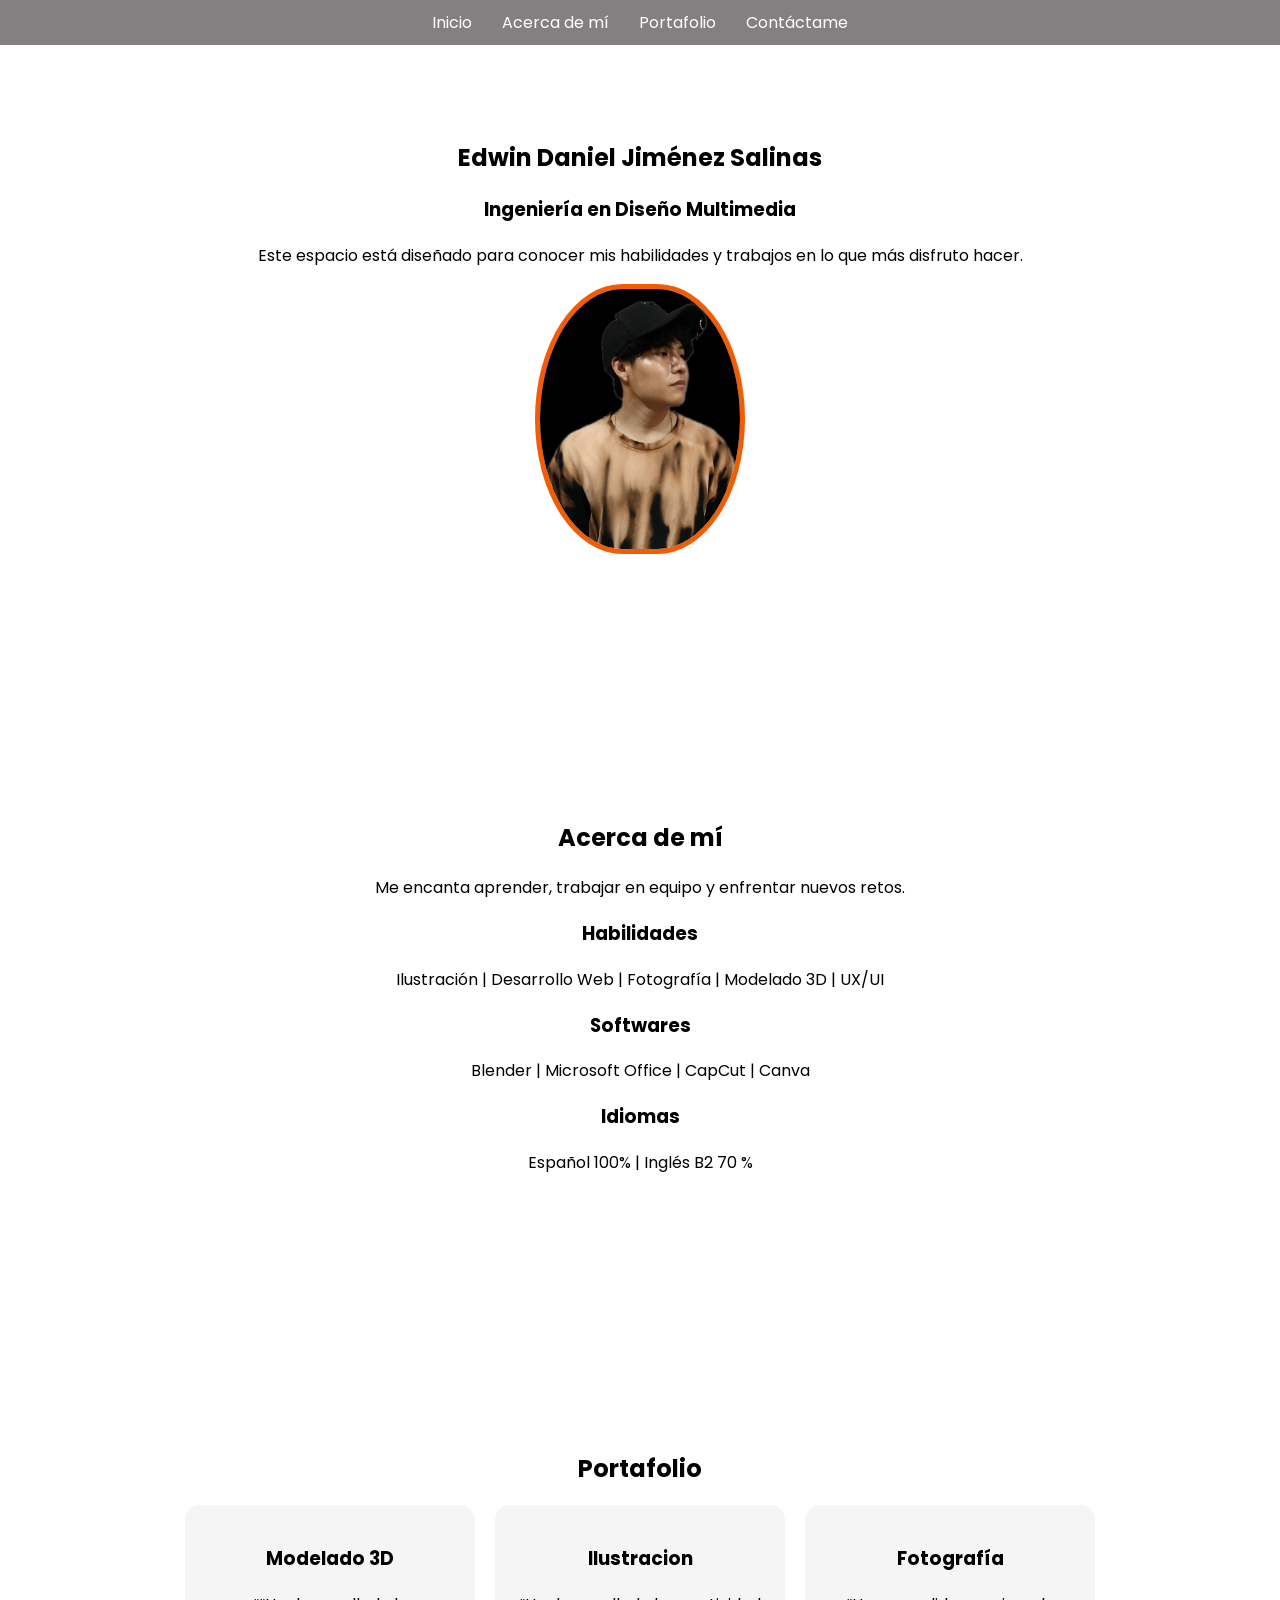
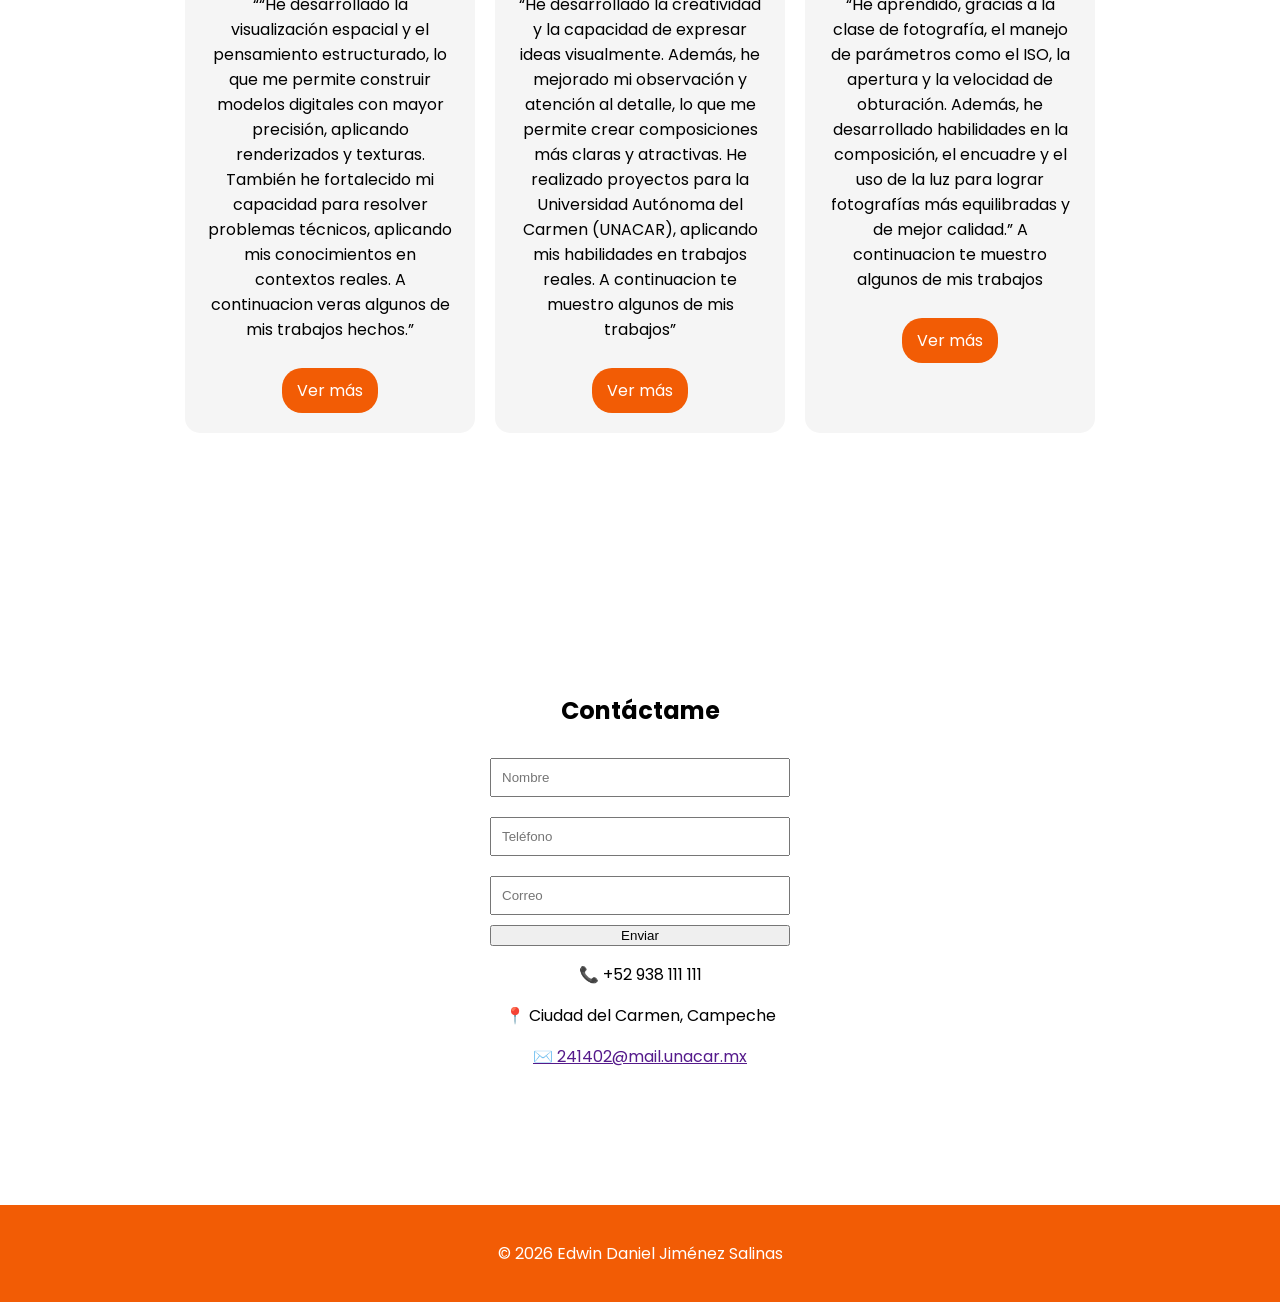
==== index.html @ 4a4f34a9 "feat:agregar todos los cambios" ====
<!DOCTYPE html>
<html lang="es">
<head>
    <meta charset="UTF-8">
    <meta name="viewport" content="width=device-width, initial-scale=1.0">
    <title>Portafolio Edwin</title>

    <link rel="stylesheet" href="style.css">
</head>

<body>

<!-- MENÚ -->
<nav id="main-menu">
    <ul>
        <li><a href="#inicio">Inicio</a></li>
        <li><a href="#acerca">Acerca de mí</a></li>
        <li><a href="#portafolio">Portafolio</a></li>
        <li><a href="#contacto">Contáctame</a></li>
    </ul>
</nav>

<!-- INICIO -->
<section id="inicio" class="seccion">
    <h1>Edwin Daniel Jiménez Salinas</h1>
    <h3>Ingeniería en Diseño Multimedia</h3>
    <p>
        Este espacio está diseñado para conocer mis habilidades y trabajos
        en lo que más disfruto hacer.
    </p>

    <div class="perfil-container">
        <img src="img/yo.jpeg" alt="Foto" class="foto-perfil">
    </div>
</section>

<!-- ACERCA -->
<section id="acerca" class="seccion">
    <h2>Acerca de mí</h2>

    <p>
        Me encanta aprender, trabajar en equipo y enfrentar nuevos retos.
    </p>

    <h3>Habilidades</h3>
    <p>Ilustración | Desarrollo Web | Fotografía | Modelado 3D | UX/UI</p>

    <h3>Softwares</h3>
    <p>Blender | Microsoft Office | CapCut | Canva</p>

    <h3>Idiomas</h3>
    <p>Español 100% | Inglés B2 70 %</p>
</section>

<!-- PORTAFOLIO -->
<section id="portafolio" class="seccion">
    <h2>Portafolio</h2>

    <div class="tarjetas-portafolio">

        <div class="card">
            <h3>Modelado 3D</h3>
            <p>““He desarrollado la visualización espacial y el pensamiento estructurado, 
                lo que me permite construir modelos digitales con mayor precisión, aplicando renderizados y texturas.
                 También he fortalecido mi capacidad para resolver problemas técnicos,
                 aplicando mis conocimientos en contextos reales. A continuacion veras algunos de mis trabajos hechos.”</p>
            <a href="modelado.html" class="btn">Ver más</a>
        </div>

        <div class="card">
            <h3>Ilustracion</h3>
            <p>“He desarrollado la creatividad y la capacidad de expresar ideas visualmente. 
                Además, he mejorado mi observación y atención al detalle, 
                lo que me permite crear composiciones más claras y atractivas. 
                He realizado proyectos para la Universidad Autónoma del Carmen (UNACAR),
                 aplicando mis habilidades en trabajos reales.
                  A continuacion te muestro algunos de mis trabajos”</p>
            <a href="diseno.html" class="btn">Ver más</a>
        </div>

        <div class="card">
            <h3>Fotografía</h3>
            <p>“He aprendido, gracias a la clase de fotografía,
                 el manejo de parámetros como el ISO, la apertura y la velocidad de obturación.
                  Además, he desarrollado habilidades en la composición, 
                  el encuadre y el uso de la luz para lograr fotografías más equilibradas y de mejor calidad.” 
                  A continuacion te muestro algunos de mis trabajos</p>
            <a href="fotografia.html" class="btn">Ver más</a>
        </div>

    </div>
</section>

<!-- CONTACTO -->
<section id="contacto" class="seccion">
    <h2>Contáctame</h2>

    <form class="formulario">
        <input type="text" placeholder="Nombre" required>
        <input type="tel" placeholder="Teléfono" required>
        <input type="email" placeholder="Correo" required>
        <button type="submit">Enviar</button>
    </form>

    <div class="info">
        <p>📞 +52 938 111 111</p>
        <p>📍 Ciudad del Carmen, Campeche</p>
        <a href "mailto:241402@mail.unacar.mx ">
        <p>
            ✉️ 241402@mail.unacar.mx
        </p> 
        </a>
    </div>
</section>

<footer>
    <p>© 2026 Edwin Daniel Jiménez Salinas</p>
</footer>

</body>
</html>
---- style.css ----
@import url('https://fonts.googleapis.com/css2?family=Poppins:wght@300;400;600&display=swap');

body{
    margin:0;
    font-family:Poppins;
}

/* MENU */
#main-menu{
    background:scroll #848081;
    position:fixed;
    width:100%;
    top:0;
}

#main-menu ul{
    display:flex;
    justify-content:center;
    list-style:none;
    padding:10px;
    margin:0;
}

#main-menu li{
    margin:0 15px;
}

#main-menu a{
    color:rgb(255, 255, 255);
    text-decoration:none;
}

/* SECCIONES */
.seccion{
    padding:120px 20px;
    text-align:center;
}

/* PERFIL OVALADO */
.foto-perfil{
    width:200px;
    height:260px;
    border-radius:50% / 60%;
    object-fit:cover;
    border:5px solid #F25C05;
}

/* TARJETAS */
.tarjetas-portafolio{
    display:flex;
    justify-content:center;
    gap:20px;
    flex-wrap:wrap;
}

.card{
    background:#f5f5f5;
    padding:20px;
    width:250px;
    border-radius:15px;
}

/* BOTON */
.btn{
    display:inline-block;
    margin-top:10px;
    background:#F25C05;
    color:white;
    padding:10px 15px;
    border-radius:20px;
    text-decoration:none;
}

/* GALERIA */
.galeria{
    display:flex;
    justify-content:center;
    gap:20px;
    flex-wrap:wrap;
    margin-top:30px;
}

/* 🔥 CUADROS CON FORMA (ESTILO PERFIL) */
.marco{
    width:220px;
    height:180px;
    border:3px solid #F25C05;
    border-radius:50% / 40%;   /* 🔥 forma ovalada tipo perfil */
    overflow:hidden;
}

/* IMAGEN AJUSTADA */
.marco img{
    width:100%;
    height:100%;
    object-fit:cover;
    object-position:center;
    display:block;
}

/* FORM */
.formulario{
    display:flex;
    flex-direction:column;
    width:300px;
    margin:auto;
}

.formulario input{
    margin:10px 0;
    padding:10px;
}

/* FOOTER */
footer{
    background:#F25C05;
    color:white;
    text-align:center;
    padding:20px;
}
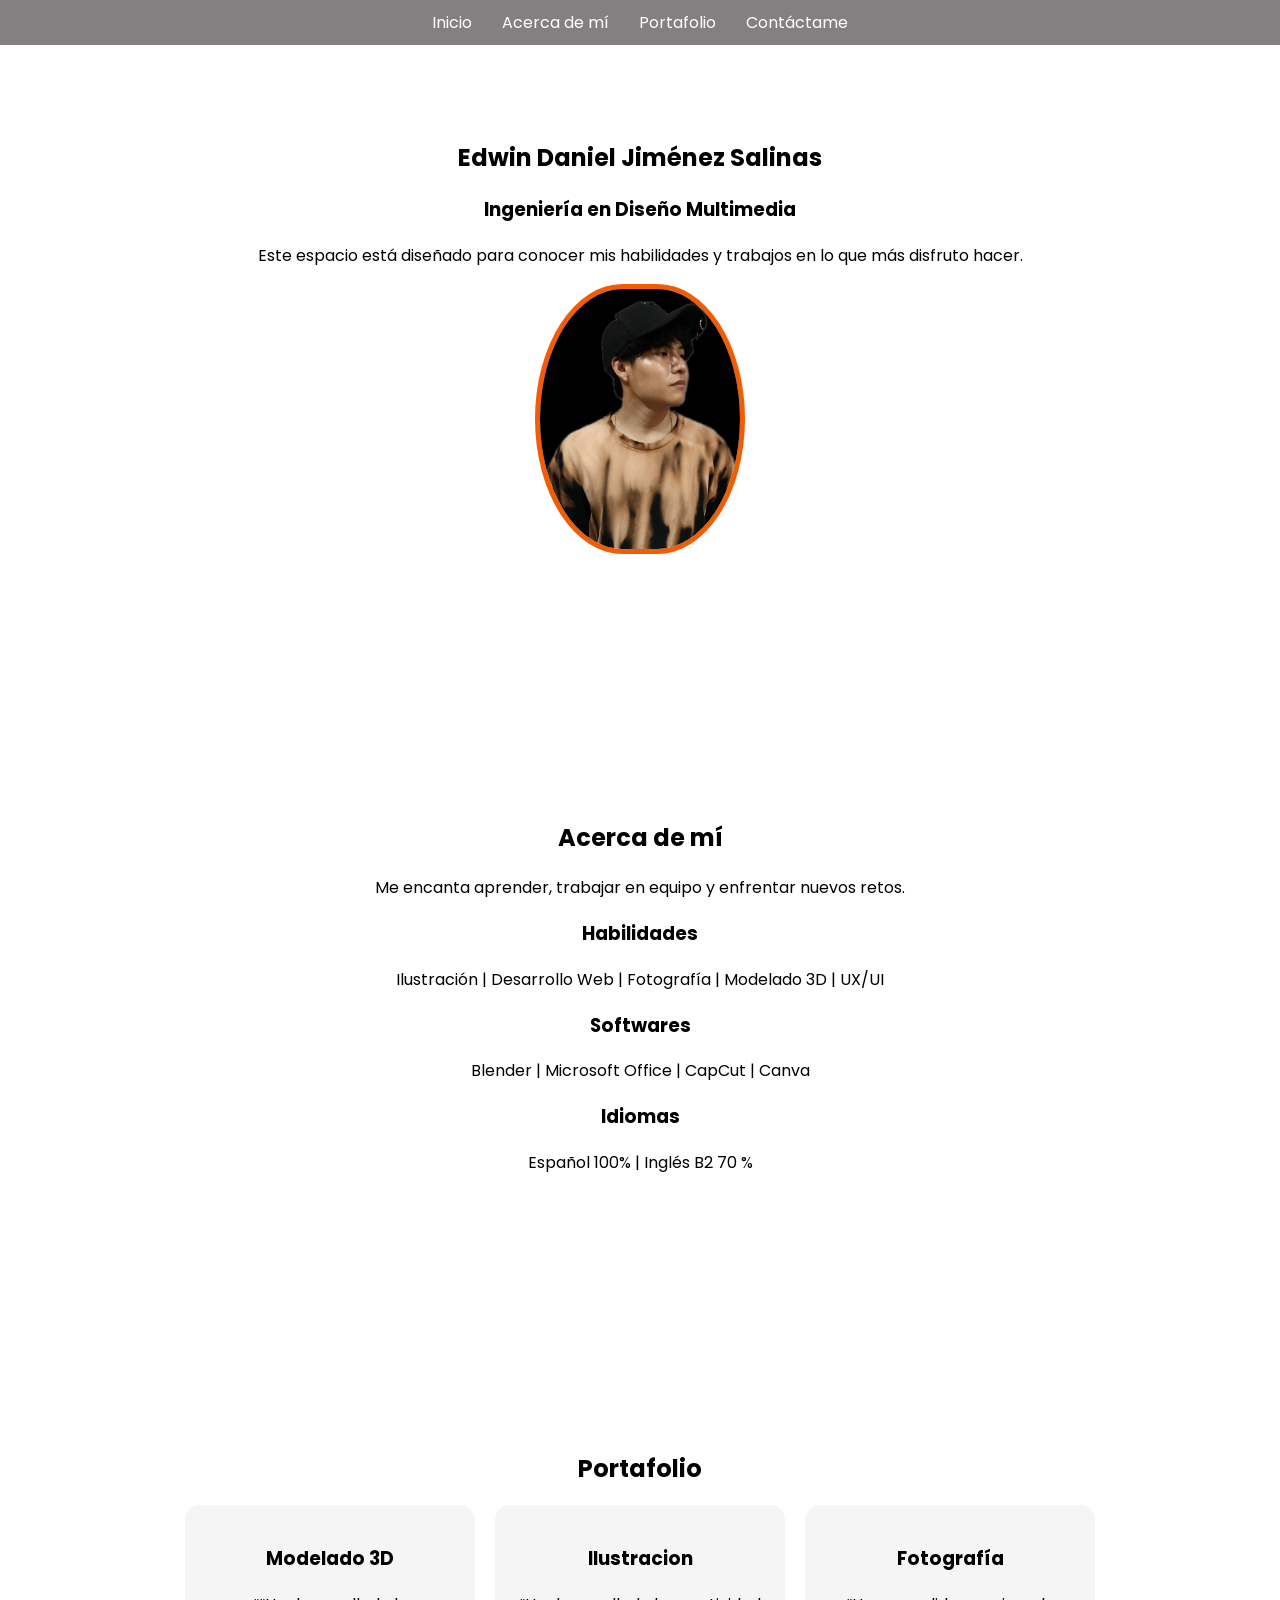
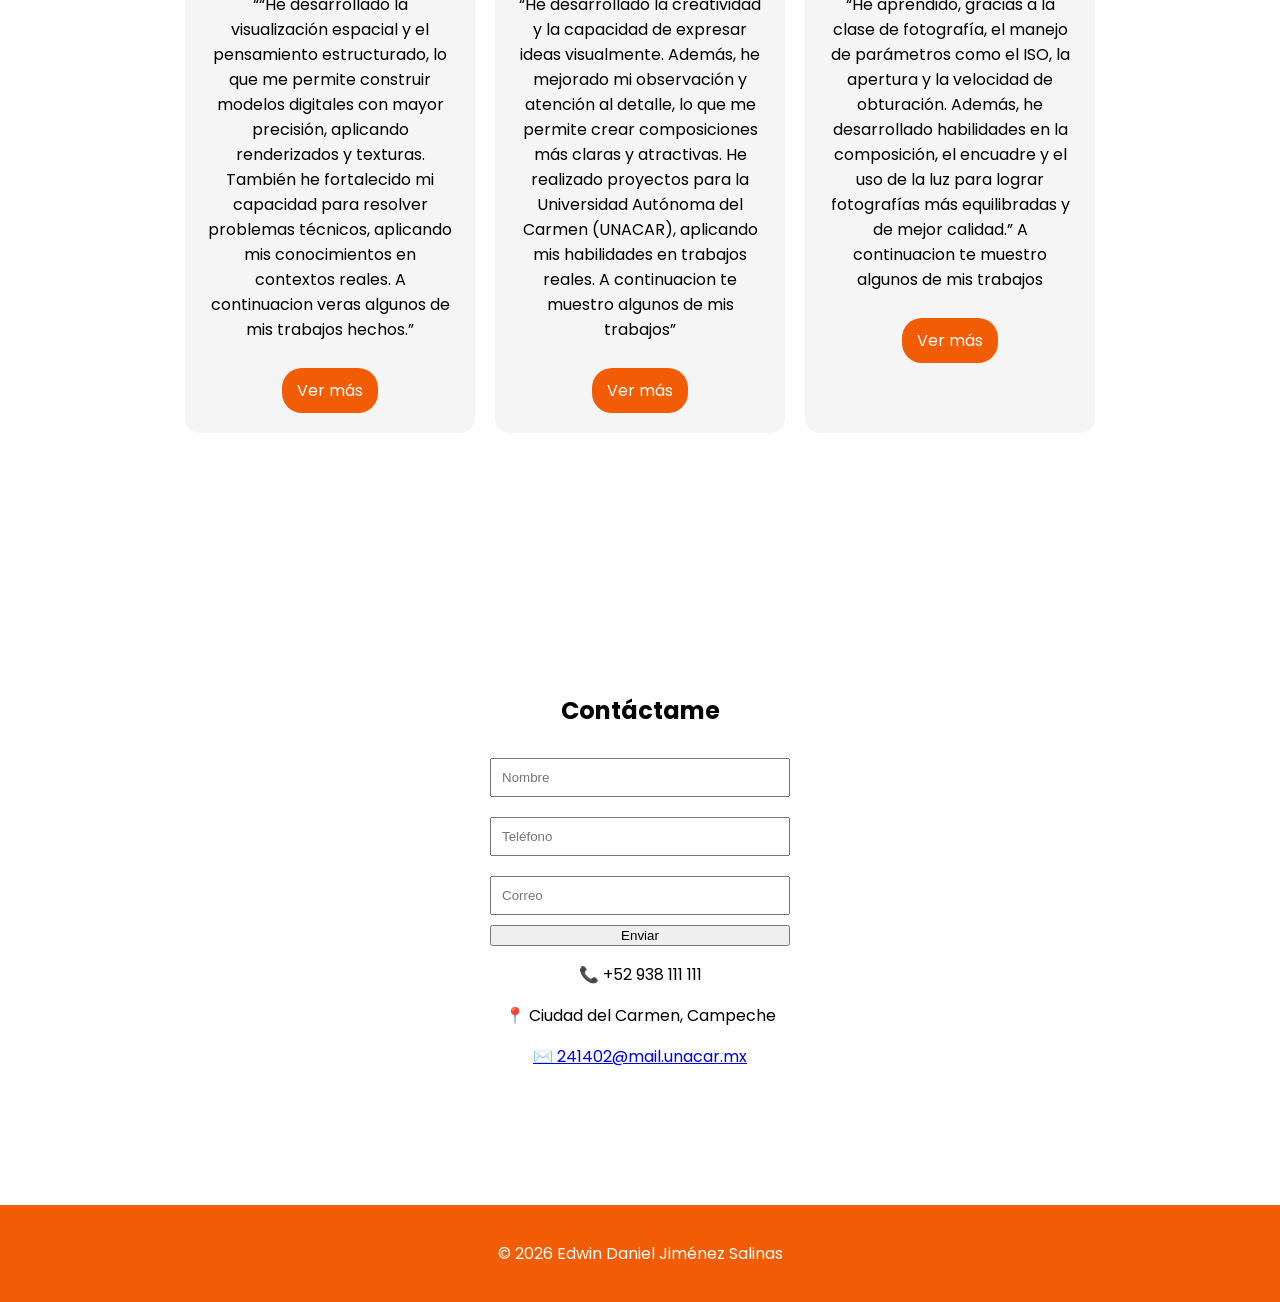
==== commit a1799b59: "corregi correo" ====
--- a/index.html
+++ b/index.html
@@ -85,7 +85,7 @@
                   Además, he desarrollado habilidades en la composición, 
                   el encuadre y el uso de la luz para lograr fotografías más equilibradas y de mejor calidad.” 
                   A continuacion te muestro algunos de mis trabajos</p>
-            <a href="fotografia.html" class="btn">Ver más</a>
+            <a href="Fotografia.html" class="btn">Ver más</a>
         </div>
 
     </div>
@@ -105,7 +105,7 @@
     <div class="info">
         <p>📞 +52 938 111 111</p>
         <p>📍 Ciudad del Carmen, Campeche</p>
-        <a href "mailto:241402@mail.unacar.mx ">
+        <a href="mailto:241402@mail.unacar.mx">
         <p>
             ✉️ 241402@mail.unacar.mx
         </p> 
@@ -118,4 +118,4 @@
 </footer>
 
 </body>
-</html>+</html>
